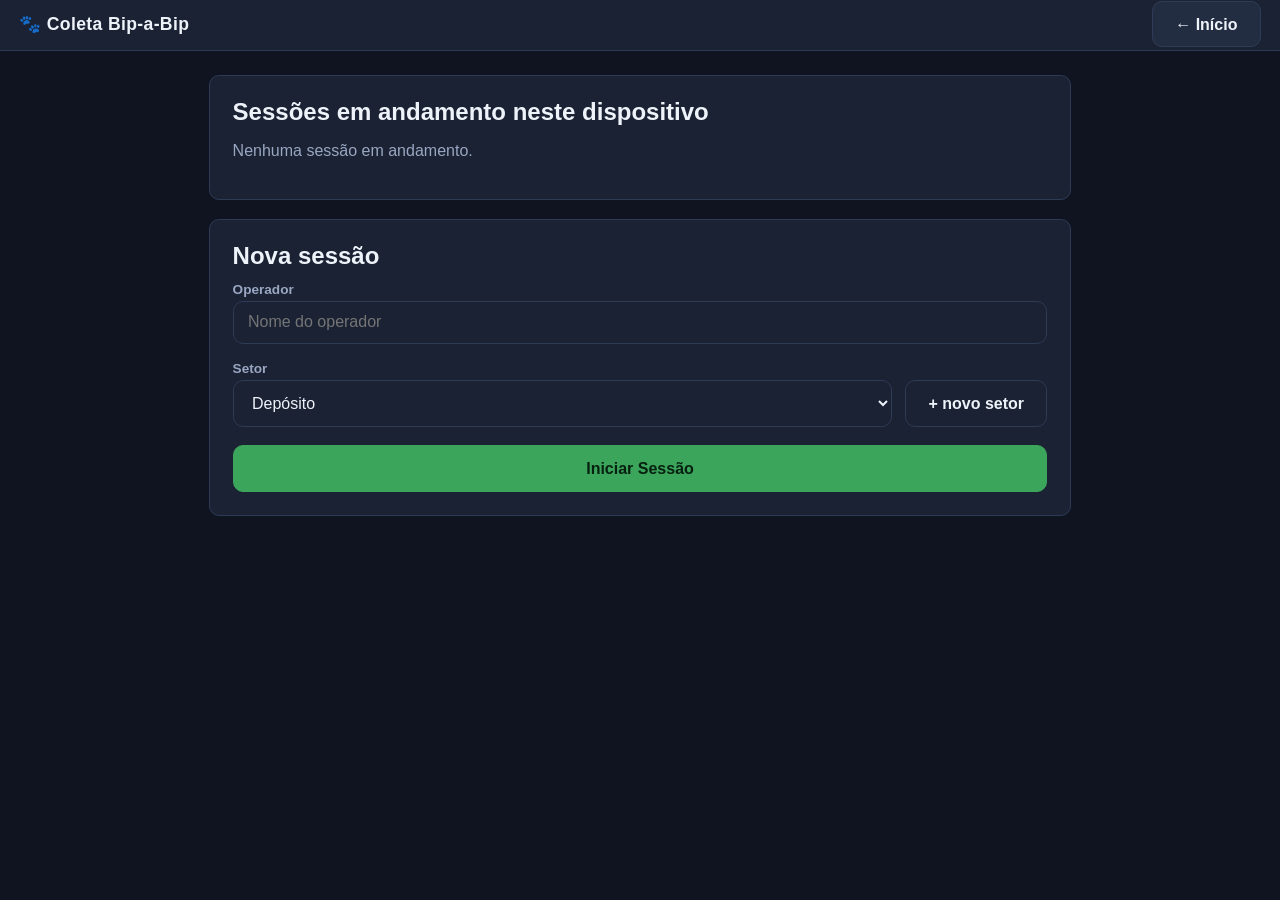
==== coleta.html @ dc7925fd "Coleta Bip-a-Bip: app completo (MVP) + valorizacao + inteligencia leve/pesada + correcao de EAN - Mo" ====
<!DOCTYPE html>
<html lang="pt-BR">
<head>
<meta charset="UTF-8">
<meta name="viewport" content="width=device-width, initial-scale=1, maximum-scale=1">
<title>Coleta — Bip-a-Bip</title>
<link rel="manifest" href="manifest.webmanifest">
<meta name="theme-color" content="#0f1420">
<link rel="stylesheet" href="css/style.css">
</head>
<body>

<div class="topbar">
  <div class="brand">🐾 Coleta Bip-a-Bip</div>
  <div><a href="index.html" class="btn ghost" style="text-decoration:none">← Início</a></div>
</div>

<!-- VIEW 1: NOVA SESSÃO / CONTINUAR -->
<div class="container" id="view-sessao">
  <div class="card">
    <h2>Sessões em andamento neste dispositivo</h2>
    <div id="listaSessoesAbertas"><p style="color:var(--text-dim)">Nenhuma sessão em andamento.</p></div>
  </div>

  <div class="card">
    <h2>Nova sessão</h2>
    <div class="field">
      <label for="inputOperador">Operador</label>
      <input type="text" id="inputOperador" list="listaOperadores" placeholder="Nome do operador" autocomplete="off">
      <datalist id="listaOperadores"></datalist>
    </div>
    <div class="field">
      <label for="selectSetor">Setor</label>
      <div class="row">
        <select id="selectSetor"></select>
        <button type="button" id="btnNovoSetor" class="ghost" style="flex:0 0 auto">+ novo setor</button>
      </div>
    </div>
    <button id="btnIniciarSessao" class="primary" style="width:100%">Iniciar Sessão</button>
  </div>
</div>

<!-- VIEW 2: CONTAGEM -->
<div class="hidden" id="view-contagem">
  <div class="contagem-header">
    <div>Setor: <b id="hdrSetor"></b> · Operador: <b id="hdrOperador"></b></div>
    <div id="hdrMaquina"></div>
  </div>
  <div id="bannerPausa" class="banner pausa hidden">⏸ Pausa marcada — a contagem continua normalmente</div>

  <div class="container" style="max-width:640px">
    <div class="field">
      <input type="text" id="inputLeitura" class="leitura-input" inputmode="numeric" autocomplete="off" placeholder="Bipe o EAN…" autofocus>
    </div>

    <div class="card painel-atual" id="painelAtual">
      <div class="ean-lido" id="painelEan">Aguardando primeira leitura…</div>
      <div class="descricao" id="painelDescricao">—</div>
      <div class="sku-linha" id="painelSku"></div>
      <div class="qtd-item" id="painelQtd">0</div>
      <div class="qtd-label">unidades deste item na sessão</div>
    </div>
    <div class="hidden aviso-repeticao" id="avisoRepeticao">⚠ Muitas leituras seguidas do mesmo item — confira se não é engano</div>

    <div class="card hidden" id="cardSugestaoEan" style="border-color:var(--warn)">
      <div>Você quis dizer <b id="sugestaoTexto"></b>?</div>
      <div class="row" style="margin-top:0.6em">
        <button id="btnIgnorarSugestao" class="ghost">Ignorar</button>
        <button id="btnAceitarSugestao" class="primary">Aceitar</button>
      </div>
    </div>

    <div class="contadores">
      <div class="box"><div class="num" id="totalBips">0</div><div class="lbl">Total de bips</div></div>
      <div class="box"><div class="num" id="totalUnicos">0</div><div class="lbl">Itens únicos</div></div>
    </div>

    <div class="row">
      <button id="btnDesfazer" class="ghost">⌫ Desfazer última (Backspace)</button>
      <button id="btnQtdManual" class="ghost">Qtd. manual (F2)</button>
      <button id="btnPausa" class="ghost">Pausa (F9)</button>
    </div>
    <button id="btnFinalizar" class="danger" style="width:100%;margin-top:0.8em">Finalizar sessão (F12)</button>

    <div class="atalhos-legenda">
      <span><kbd>Enter</kbd> processa</span>
      <span><kbd>Backspace</kbd> desfaz</span>
      <span><kbd>F2</kbd> qtd. manual</span>
      <span><kbd>F9</kbd> pausa</span>
      <span><kbd>F12</kbd> finalizar</span>
    </div>
  </div>
</div>

<!-- VIEW 3: FINALIZAÇÃO / CHECAGEM -->
<div class="hidden" id="view-finalizacao">
  <div class="container">
    <div class="card">
      <h2>Checagem antes de finalizar</h2>
      <p style="color:var(--text-dim)">Confira os totais. Depois de finalizar, a sessão fica somente leitura.</p>
      <div class="row">
        <div class="box card" style="text-align:center"><div style="font-size:1.6rem;font-weight:800" id="chkTotalSkus">0</div><div style="color:var(--text-dim);font-size:0.8rem">SKUs distintos</div></div>
        <div class="box card" style="text-align:center"><div style="font-size:1.6rem;font-weight:800" id="chkTotalUnidades">0</div><div style="color:var(--text-dim);font-size:0.8rem">Unidades totais</div></div>
        <div class="box card" style="text-align:center"><div style="font-size:1.6rem;font-weight:800;color:var(--warn)" id="chkTotalDesconhecidos">0</div><div style="color:var(--text-dim);font-size:0.8rem">EANs desconhecidos</div></div>
      </div>
    </div>

    <div class="card">
      <h3>Itens (SKU)</h3>
      <div class="tabela-scroll">
        <table>
          <thead><tr><th>SKU</th><th>Descrição</th><th>Qtd.</th></tr></thead>
          <tbody id="tabelaItens"></tbody>
        </table>
      </div>
    </div>

    <div class="card">
      <h3>Desconhecidos (EAN não mapeado)</h3>
      <div class="tabela-scroll">
        <table>
          <thead><tr><th>EAN</th><th>Qtd.</th></tr></thead>
          <tbody id="tabelaDesconhecidos"></tbody>
        </table>
      </div>
    </div>

    <div class="row">
      <button id="btnVoltarContagem" class="ghost">← Voltar à contagem</button>
      <button id="btnConfirmarFinalizar" class="primary">Finalizar e Exportar</button>
    </div>
  </div>
</div>

<!-- VIEW 4: CONCLUÍDO -->
<div class="hidden" id="view-concluido">
  <div class="container">
    <div class="card" style="text-align:center">
      <h2>✅ Sessão finalizada e exportada</h2>
      <p>Os 3 arquivos CSV desta sessão foram baixados. Envie-os para o dispositivo central para consolidação.</p>
      <a href="index.html" class="btn primary" style="text-decoration:none;display:inline-block;margin-top:0.8em">Voltar ao início</a>
    </div>
  </div>
</div>

<div id="modalContainer"></div>
<div id="toastContainer"></div>

<script type="module" src="js/coleta.js"></script>
</body>
</html>
---- css/style.css ----
:root {
  --bg: #0f1420;
  --bg-elev: #1a2233;
  --bg-elev-2: #232d42;
  --border: #2e3b56;
  --text: #eef2f9;
  --text-dim: #9aa7c2;
  --accent: #3ba55c;
  --accent-hover: #34934f;
  --warn: #d9a441;
  --danger: #d9534f;
  --danger-hover: #c4433f;
  --radius: 10px;
  --font: -apple-system, Segoe UI, Roboto, Arial, sans-serif;
}

* { box-sizing: border-box; }

html, body {
  margin: 0;
  padding: 0;
  background: var(--bg);
  color: var(--text);
  font-family: var(--font);
  height: 100%;
}

body {
  min-height: 100vh;
  display: flex;
  flex-direction: column;
}

h1, h2, h3 { margin: 0 0 0.5em 0; font-weight: 700; }

a { color: var(--accent); }

button, .btn {
  font-family: inherit;
  font-size: 1rem;
  font-weight: 600;
  padding: 0.85em 1.4em;
  border-radius: var(--radius);
  border: 1px solid var(--border);
  background: var(--bg-elev-2);
  color: var(--text);
  cursor: pointer;
  transition: background 0.12s, border-color 0.12s, transform 0.05s;
}
button:hover, .btn:hover { background: #2b3650; }
button:active, .btn:active { transform: scale(0.98); }
button:disabled { opacity: 0.45; cursor: not-allowed; }

button.primary { background: var(--accent); border-color: var(--accent); color: #06210f; }
button.primary:hover { background: var(--accent-hover); }

button.danger { background: var(--danger); border-color: var(--danger); color: #2a0a09; }
button.danger:hover { background: var(--danger-hover); }

button.ghost { background: transparent; }

input[type="text"], input[type="number"], input[type="search"], select, textarea {
  font-family: inherit;
  font-size: 1rem;
  padding: 0.7em 0.9em;
  border-radius: var(--radius);
  border: 1px solid var(--border);
  background: var(--bg-elev);
  color: var(--text);
  width: 100%;
}
input:focus, select:focus, textarea:focus {
  outline: 2px solid var(--accent);
  outline-offset: 1px;
}

label { display: block; font-size: 0.85rem; color: var(--text-dim); margin-bottom: 0.3em; font-weight: 600; }

.field { margin-bottom: 1.1em; }

.topbar {
  display: flex; align-items: center; justify-content: space-between;
  padding: 0.9em 1.2em;
  background: var(--bg-elev);
  border-bottom: 1px solid var(--border);
}
.topbar .brand { font-weight: 800; font-size: 1.1rem; letter-spacing: 0.02em; }
.topbar .brand small { display: block; font-weight: 500; color: var(--text-dim); font-size: 0.72rem; }

.container {
  flex: 1;
  width: 100%;
  max-width: 900px;
  margin: 0 auto;
  padding: 1.5em 1.2em 3em;
}

.card {
  background: var(--bg-elev);
  border: 1px solid var(--border);
  border-radius: var(--radius);
  padding: 1.4em;
  margin-bottom: 1.2em;
}

.menu-grid {
  display: grid;
  grid-template-columns: repeat(auto-fit, minmax(220px, 1fr));
  gap: 1em;
  margin-top: 1.5em;
}
.menu-grid a.menu-btn {
  display: block;
  text-decoration: none;
  background: var(--bg-elev);
  border: 1px solid var(--border);
  border-radius: var(--radius);
  padding: 1.6em 1.2em;
  color: var(--text);
  transition: border-color 0.15s, transform 0.05s;
}
.menu-grid a.menu-btn:hover { border-color: var(--accent); transform: translateY(-2px); }
.menu-grid a.menu-btn .titulo { font-size: 1.15rem; font-weight: 700; margin-bottom: 0.3em; }
.menu-grid a.menu-btn .desc { color: var(--text-dim); font-size: 0.88rem; }

.hidden { display: none !important; }

.row { display: flex; gap: 0.8em; flex-wrap: wrap; }
.row > * { flex: 1; min-width: 140px; }

table { width: 100%; border-collapse: collapse; font-size: 0.92rem; }
th, td { text-align: left; padding: 0.55em 0.7em; border-bottom: 1px solid var(--border); }
th { color: var(--text-dim); font-weight: 700; font-size: 0.78rem; text-transform: uppercase; letter-spacing: 0.03em; }
tbody tr:hover { background: var(--bg-elev-2); }
.tabela-scroll { max-height: 50vh; overflow-y: auto; border: 1px solid var(--border); border-radius: var(--radius); }
.tabela-scroll table { margin: 0; }
.tabela-scroll thead th { position: sticky; top: 0; background: var(--bg-elev); }

.pill { display: inline-block; padding: 0.15em 0.7em; border-radius: 999px; font-size: 0.75rem; font-weight: 700; }
.pill.aberta { background: #1f4d2c; color: #7ee2a0; }
.pill.pausada { background: #4d3c1f; color: #e2c07e; }
.pill.finalizada { background: #2a3550; color: #9aa7c2; }

.toast {
  position: fixed; bottom: 1.2em; left: 50%; transform: translateX(-50%);
  background: var(--bg-elev-2); border: 1px solid var(--border);
  padding: 0.7em 1.3em; border-radius: var(--radius);
  font-weight: 600; z-index: 200; box-shadow: 0 6px 24px rgba(0,0,0,0.4);
  opacity: 0; transition: opacity 0.2s;
}
.toast.show { opacity: 1; }
.toast.erro { border-color: var(--danger); color: #ff8f8c; }
.toast.aviso { border-color: var(--warn); color: #f2c76b; }

/* ---- Tela de contagem ---- */
.contagem-header {
  display: flex; justify-content: space-between; align-items: center;
  padding: 0.7em 1.2em; background: var(--bg-elev); border-bottom: 1px solid var(--border);
  font-size: 0.85rem; color: var(--text-dim); flex-wrap: wrap; gap: 0.5em;
}
.contagem-header b { color: var(--text); }

.leitura-input {
  font-size: 1.4rem;
  text-align: center;
  padding: 0.9em;
  letter-spacing: 0.05em;
}

.painel-atual {
  text-align: center;
  padding: 1.6em 1em;
}
.painel-atual .ean-lido { font-size: 1.1rem; color: var(--text-dim); }
.painel-atual .descricao { font-size: 1.6rem; font-weight: 800; margin: 0.2em 0; word-break: break-word; }
.painel-atual .sku-linha { font-size: 1rem; color: var(--text-dim); margin-bottom: 0.6em; }
.painel-atual .qtd-item { font-size: 3.4rem; font-weight: 900; color: var(--accent); line-height: 1; }
.painel-atual .qtd-item.desconhecido { color: var(--warn); }

.painel-atual.alerta-repeticao {
  animation: piscar-borda-vermelha 0.6s ease-in-out infinite;
}
@keyframes piscar-borda-vermelha {
  0%, 100% { border-color: var(--danger); box-shadow: 0 0 0 2px rgba(217, 83, 79, 0.5); }
  50% { border-color: var(--border); box-shadow: none; }
}
.aviso-repeticao {
  text-align: center; color: var(--danger); font-weight: 700; font-size: 0.85rem;
  padding: 0.4em; margin-top: -0.6em; margin-bottom: 0.6em;
}
.painel-atual .qtd-label { font-size: 0.8rem; color: var(--text-dim); text-transform: uppercase; letter-spacing: 0.05em; }

.contadores {
  display: grid; grid-template-columns: 1fr 1fr; gap: 0.8em; margin: 1em 0;
}
.contadores .box {
  background: var(--bg-elev); border: 1px solid var(--border); border-radius: var(--radius);
  padding: 0.9em; text-align: center;
}
.contadores .box .num { font-size: 1.8rem; font-weight: 800; }
.contadores .box .lbl { font-size: 0.75rem; color: var(--text-dim); text-transform: uppercase; }

.atalhos-legenda {
  display: flex; flex-wrap: wrap; gap: 0.6em; justify-content: center;
  padding: 1em; font-size: 0.78rem; color: var(--text-dim);
}
.atalhos-legenda kbd {
  background: var(--bg-elev-2); border: 1px solid var(--border); border-radius: 5px;
  padding: 0.15em 0.5em; font-weight: 700; color: var(--text);
}

.modal-overlay {
  position: fixed; inset: 0; background: rgba(6,9,16,0.75);
  display: flex; align-items: center; justify-content: center; z-index: 100; padding: 1em;
}
.modal-box {
  background: var(--bg-elev); border: 1px solid var(--border); border-radius: var(--radius);
  padding: 1.6em; width: 100%; max-width: 420px;
}

.banner {
  padding: 0.7em 1.2em; text-align: center; font-weight: 700; font-size: 0.88rem;
}
.banner.pausa { background: #4d3c1f; color: #f2c76b; }

footer.rodape {
  text-align: center; color: var(--text-dim); font-size: 0.75rem; padding: 1.5em; opacity: 0.6;
}
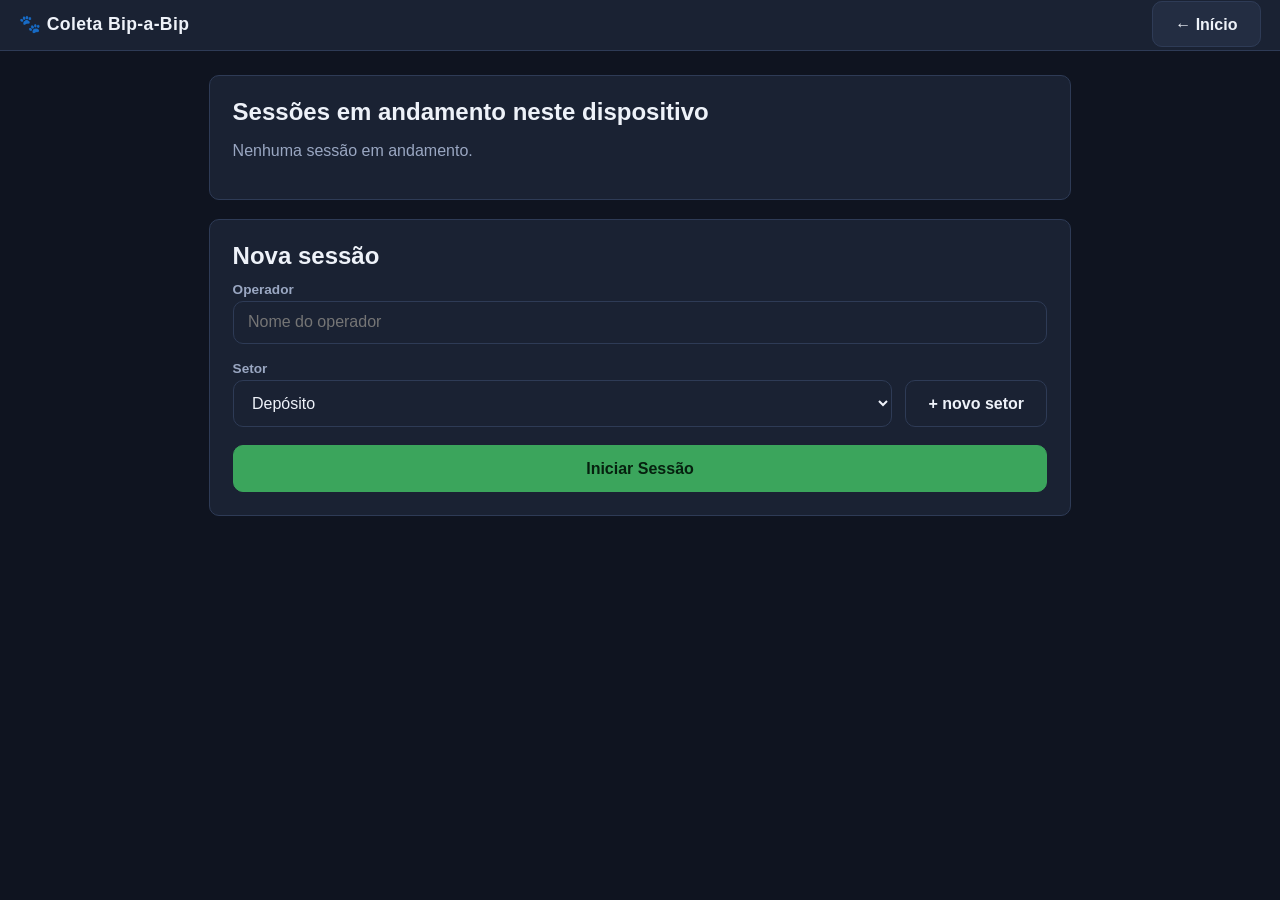
==== commit cb807172: "Elimina servidor local: app roda 100% via file:// (duplo-clique), sem Python Motivo: o servidor loca" ====
--- a/coleta.html
+++ b/coleta.html
@@ -146,6 +146,6 @@
 <div id="modalContainer"></div>
 <div id="toastContainer"></div>
 
-<script type="module" src="js/coleta.js"></script>
+<script src="js/coleta.js"></script>
 </body>
 </html>
